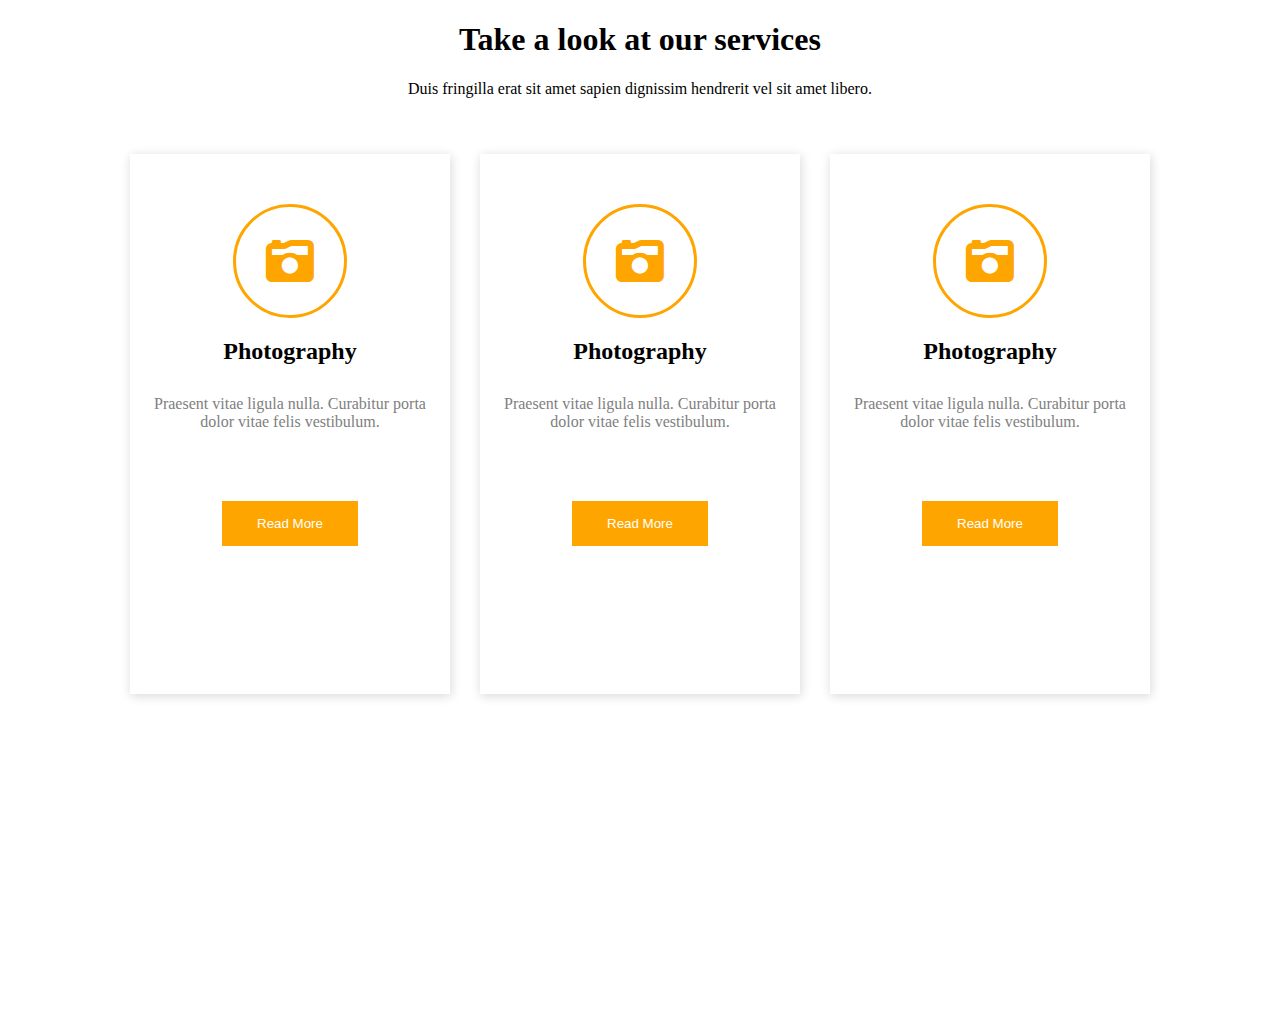
==== Demo01/index.html @ f64e2a23 "demo01 folder add" ====
<!DOCTYPE html>
<html lang="en">
  <head>
    <meta charset="UTF-8" />
    <meta http-equiv="X-UA-Compatible" content="IE=edge" />
    <meta name="viewport" content="width=device-width, initial-scale=1.0" />
    <title>Demo01</title>
    <link
      rel="stylesheet"
      href="https://cdnjs.cloudflare.com/ajax/libs/font-awesome/6.0.0/css/all.min.css"
      integrity="sha512-9usAa10IRO0HhonpyAIVpjrylPvoDwiPUiKdWk5t3PyolY1cOd4DSE0Ga+ri4AuTroPR5aQvXU9xC6qOPnzFeg=="
      crossorigin="anonymous"
      referrerpolicy="no-referrer"
    />
    <link rel="stylesheet" href="css/style.css" />
  </head>
  <body>
    
      <div class="textheader">
        <h1>Take a look at our services</h1>
        <p>
          Duis fringilla erat sit amet sapien dignissim hendrerit vel sit amet
          libero.
        </p>
      </div>
      <div class="container">
      <div class="box">
         <i class="fa-solid fa-camera-retro fa-3x"></i>
         <h2>Photography</h2>
         <p>Praesent vitae ligula nulla. Curabitur porta dolor vitae felis vestibulum.</p>
         <button class="btn">Read More</button>
      </div>
      <div class="box">
        <i class="fa-solid fa-camera-retro fa-3x"></i>
        <h2>Photography</h2>
        <p>Praesent vitae ligula nulla. Curabitur porta dolor vitae felis vestibulum.</p>
        <button  class="btn">Read More</button>
     </div>
     <div class="box">
        <i class="fa-solid fa-camera-retro fa-3x"></i>
        <h2>Photography</h2>
        <p>Praesent vitae ligula nulla. Curabitur porta dolor vitae felis vestibulum.</p>
        <button  class="btn">Read More</button>
     </div>
    </div>
    </div>
  </body>
</html>
---- Demo01/css/style.css ----
body {
  margin: 0;
  padding: 0;
}

.textheader {
  text-align: center;
}

.container {
  width: 100%;
  height: 100vh;
  display: -webkit-box;
  display: -ms-flexbox;
  display: flex;
  -webkit-box-pack: center;
      -ms-flex-pack: center;
          justify-content: center;
  margin-right: 20px;
}

.container .box {
  width: 25%;
  height: 60%;
  margin: 40px 15px;
  padding: 10px;
  -webkit-box-sizing: border-box;
          box-sizing: border-box;
  -webkit-box-shadow: 1px 2px 10px #dad6d6;
          box-shadow: 1px 2px 10px #dad6d6;
  text-align: center;
}

.container .box h1 {
  margin: 20px auto;
}

.container .box i {
  margin: 40px 30px auto;
  padding: 30px;
  border: 3px solid orange;
  border-radius: 65px;
  color: orange;
}

.container .box p {
  color: gray;
  margin: 30px auto;
}

.btn {
  border: none;
  text-decoration: none;
  background-color: orange;
  color: #FFF;
  padding: 15px 35px;
  margin: 40px auto;
}
/*# sourceMappingURL=style.css.map */
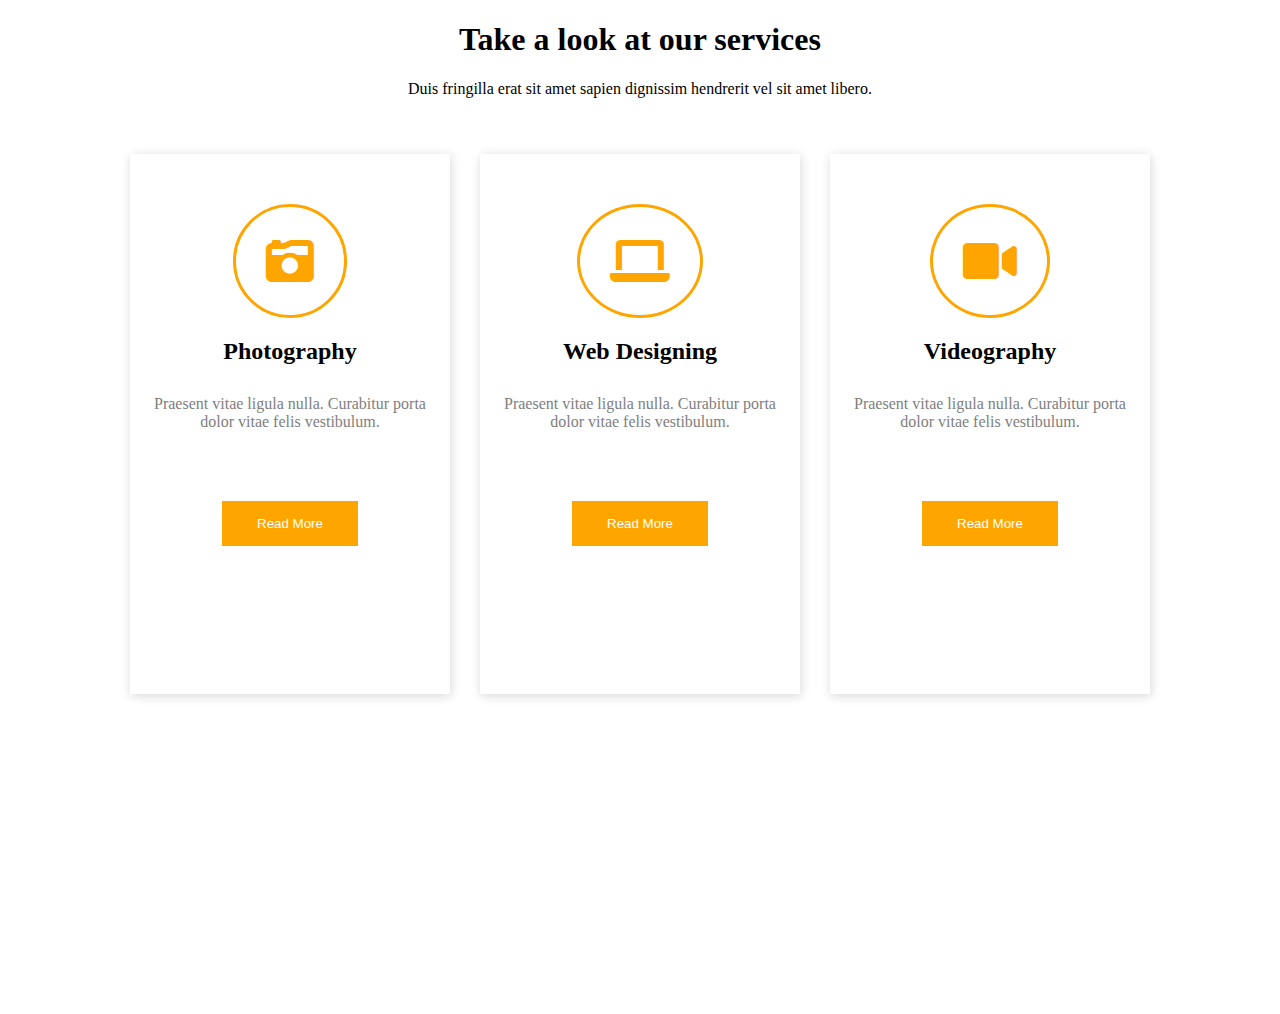
==== commit 42581306: "File style changes add folder" ====
--- a/Demo01/index.html
+++ b/Demo01/index.html
@@ -10,8 +10,8 @@
       href="https://cdnjs.cloudflare.com/ajax/libs/font-awesome/6.0.0/css/all.min.css"
       integrity="sha512-9usAa10IRO0HhonpyAIVpjrylPvoDwiPUiKdWk5t3PyolY1cOd4DSE0Ga+ri4AuTroPR5aQvXU9xC6qOPnzFeg=="
       crossorigin="anonymous"
-      referrerpolicy="no-referrer"
-    />
+      referrerpolicy="no-referrer"/>
+      <link href="https://fonts.googleapis.com/css2?family=Rubik&display=swap" rel="stylesheet">
     <link rel="stylesheet" href="css/style.css" />
   </head>
   <body>
@@ -31,14 +31,14 @@
          <button class="btn">Read More</button>
       </div>
       <div class="box">
-        <i class="fa-solid fa-camera-retro fa-3x"></i>
-        <h2>Photography</h2>
+        <i class="fa-solid fa-laptop fa-3x"></i>
+        <h2>Web Designing</h2>
         <p>Praesent vitae ligula nulla. Curabitur porta dolor vitae felis vestibulum.</p>
         <button  class="btn">Read More</button>
      </div>
      <div class="box">
-        <i class="fa-solid fa-camera-retro fa-3x"></i>
-        <h2>Photography</h2>
+      <i class="fa-solid fa-video fa-3x"></i>
+        <h2>Videography</h2>
         <p>Praesent vitae ligula nulla. Curabitur porta dolor vitae felis vestibulum.</p>
         <button  class="btn">Read More</button>
      </div>
--- a/Demo01/css/style.css
+++ b/Demo01/css/style.css
@@ -39,7 +39,7 @@
   margin: 40px 30px auto;
   padding: 30px;
   border: 3px solid orange;
-  border-radius: 65px;
+  border-radius: 100%;
   color: orange;
 }
 
@@ -48,11 +48,30 @@
   margin: 30px auto;
 }
 
+.box:hover {
+  background-color: orange;
+  color: White;
+}
+
+.box:hover i {
+  border: 3px solid White;
+  color: White;
+}
+
+.box:hover p {
+  color: White;
+}
+
+.box:hover button {
+  background-color: White;
+  color: orange;
+}
+
 .btn {
   border: none;
   text-decoration: none;
   background-color: orange;
-  color: #FFF;
+  color: White;
   padding: 15px 35px;
   margin: 40px auto;
 }
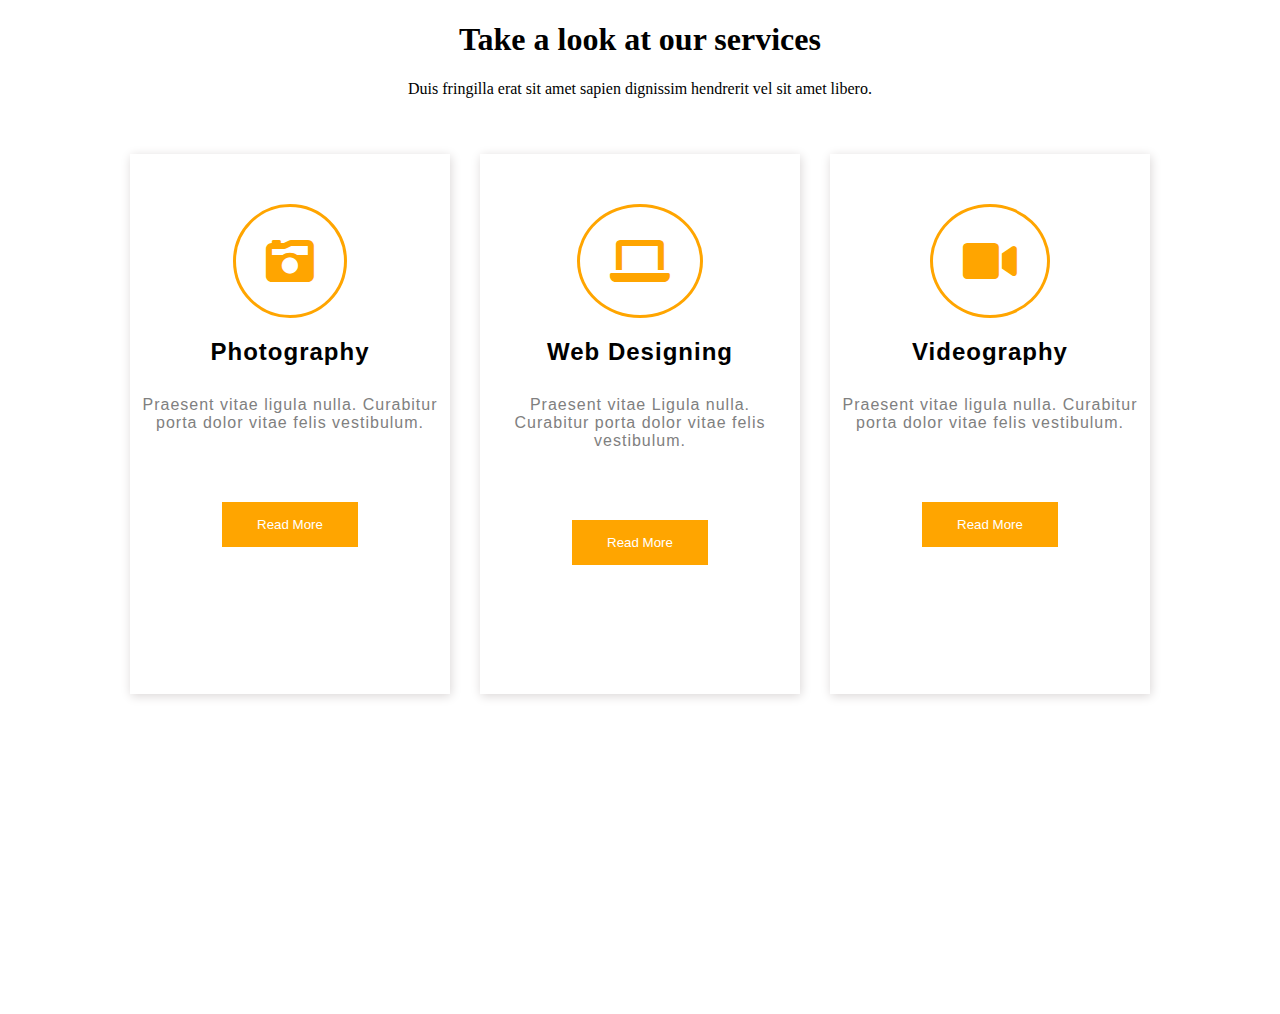
==== commit 6e0f685e: "Font family changed in the file" ====
--- a/Demo01/index.html
+++ b/Demo01/index.html
@@ -33,7 +33,7 @@
       <div class="box">
         <i class="fa-solid fa-laptop fa-3x"></i>
         <h2>Web Designing</h2>
-        <p>Praesent vitae ligula nulla. Curabitur porta dolor vitae felis vestibulum.</p>
+        <p>Praesent vitae Ligula nulla. Curabitur porta dolor vitae felis vestibulum.</p>
         <button  class="btn">Read More</button>
      </div>
      <div class="box">
--- a/Demo01/css/style.css
+++ b/Demo01/css/style.css
@@ -31,8 +31,9 @@
   text-align: center;
 }
 
-.container .box h1 {
-  margin: 20px auto;
+.container .box h2 {
+  font-family: arial;
+  letter-spacing: 1px;
 }
 
 .container .box i {
@@ -46,6 +47,8 @@
 .container .box p {
   color: gray;
   margin: 30px auto;
+  font-family: arial;
+  letter-spacing: 1px;
 }
 
 .box:hover {
